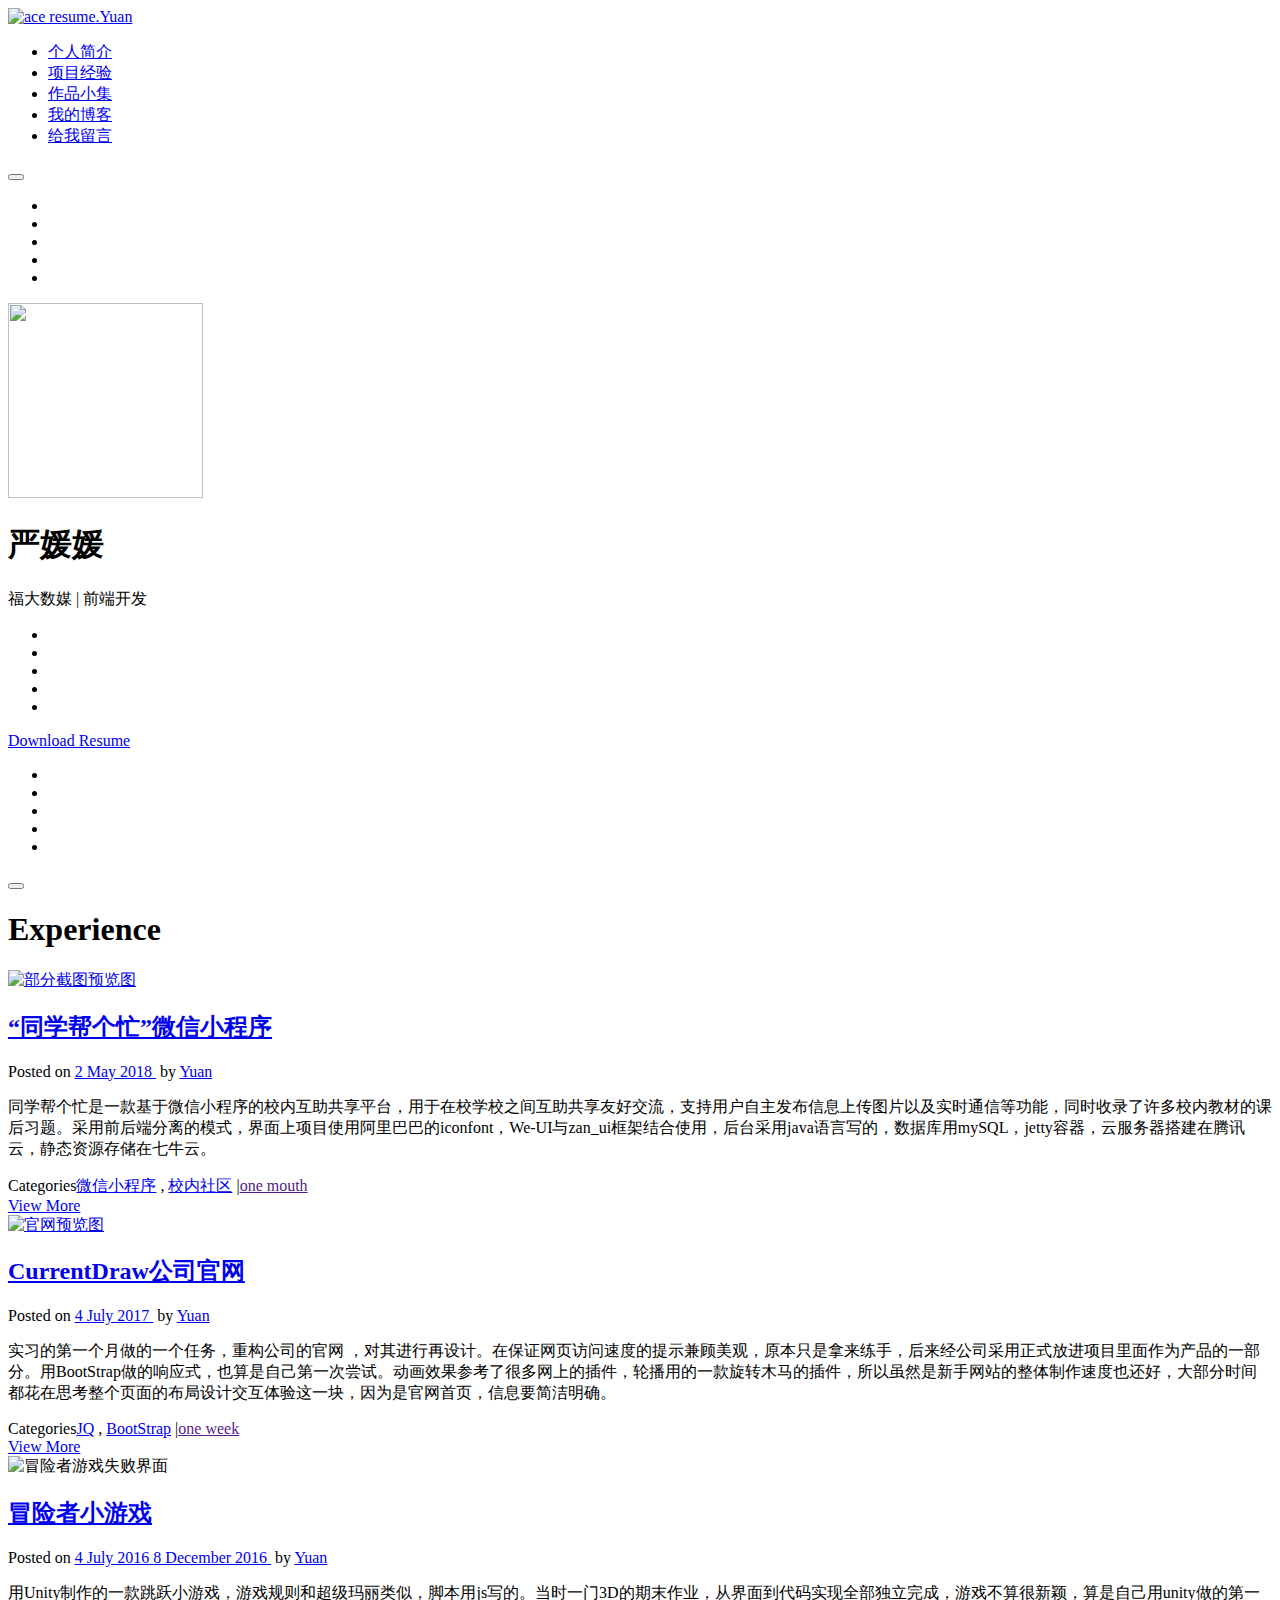
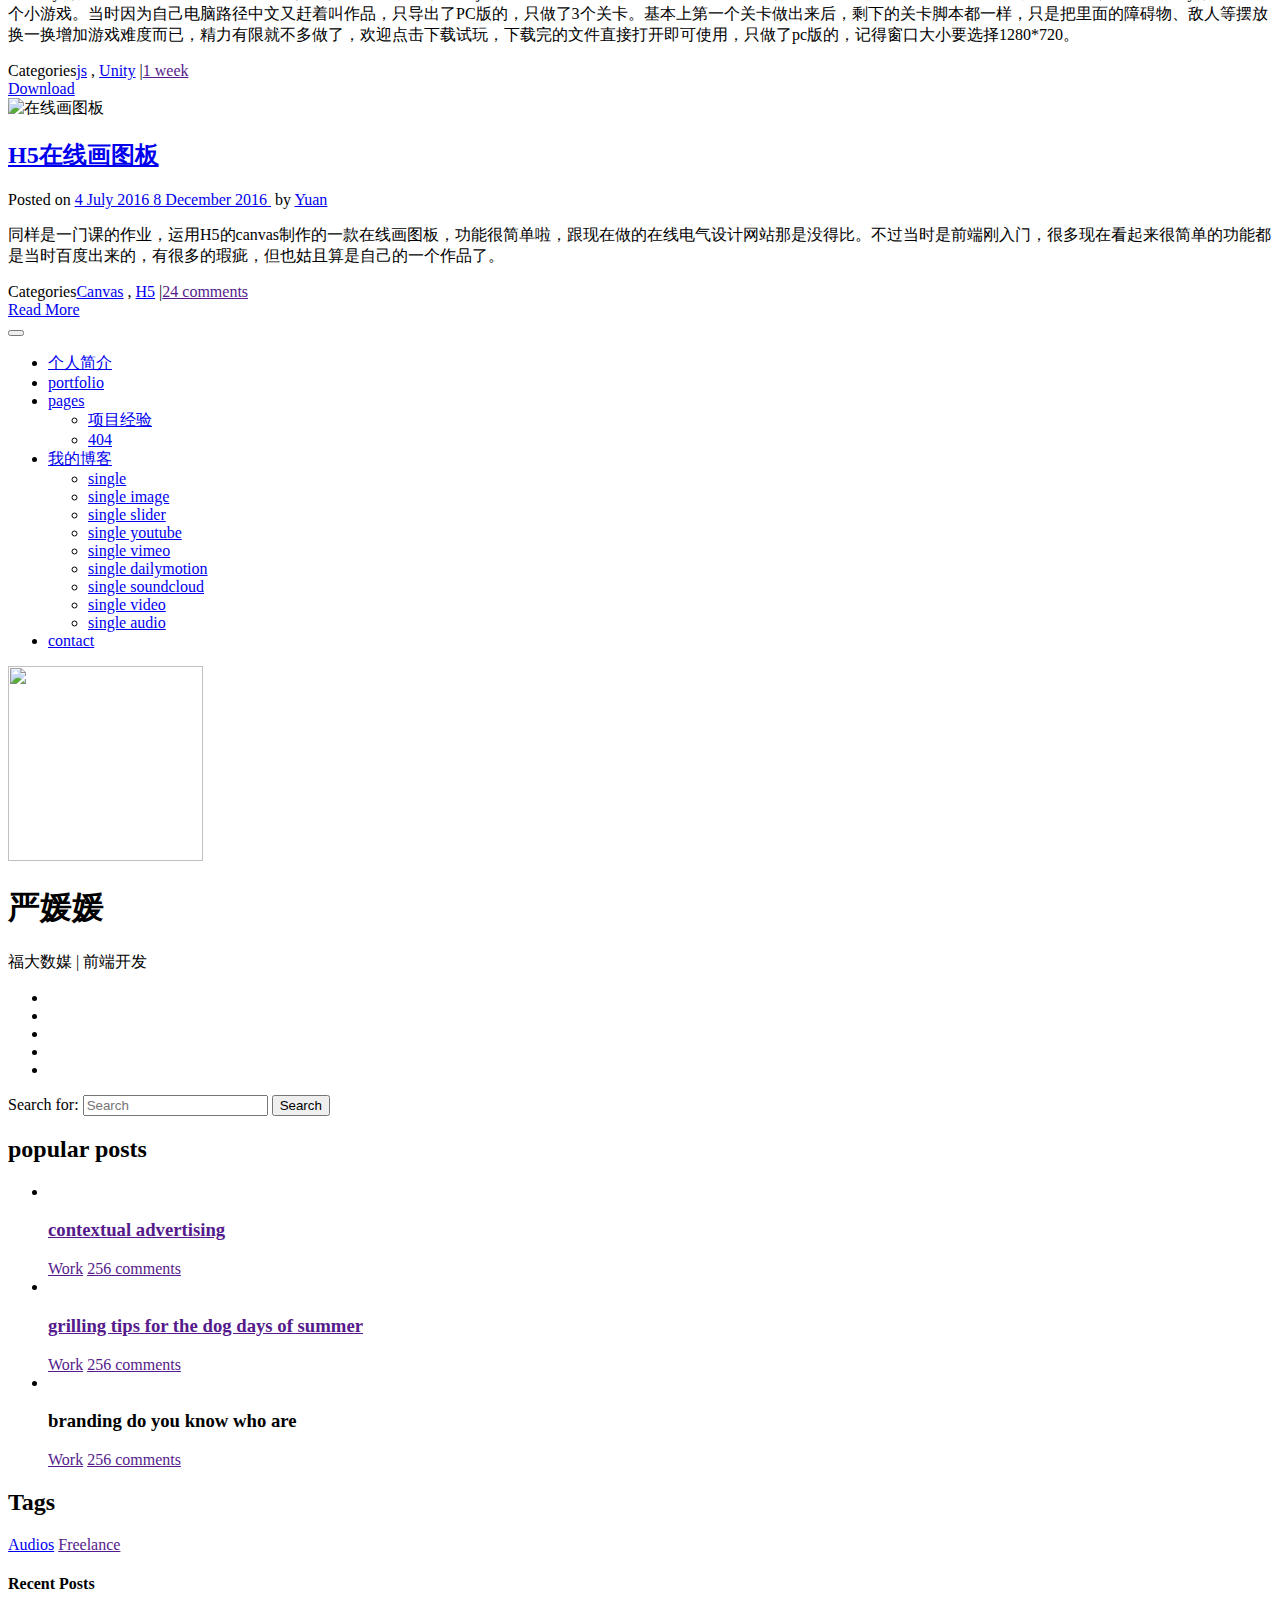
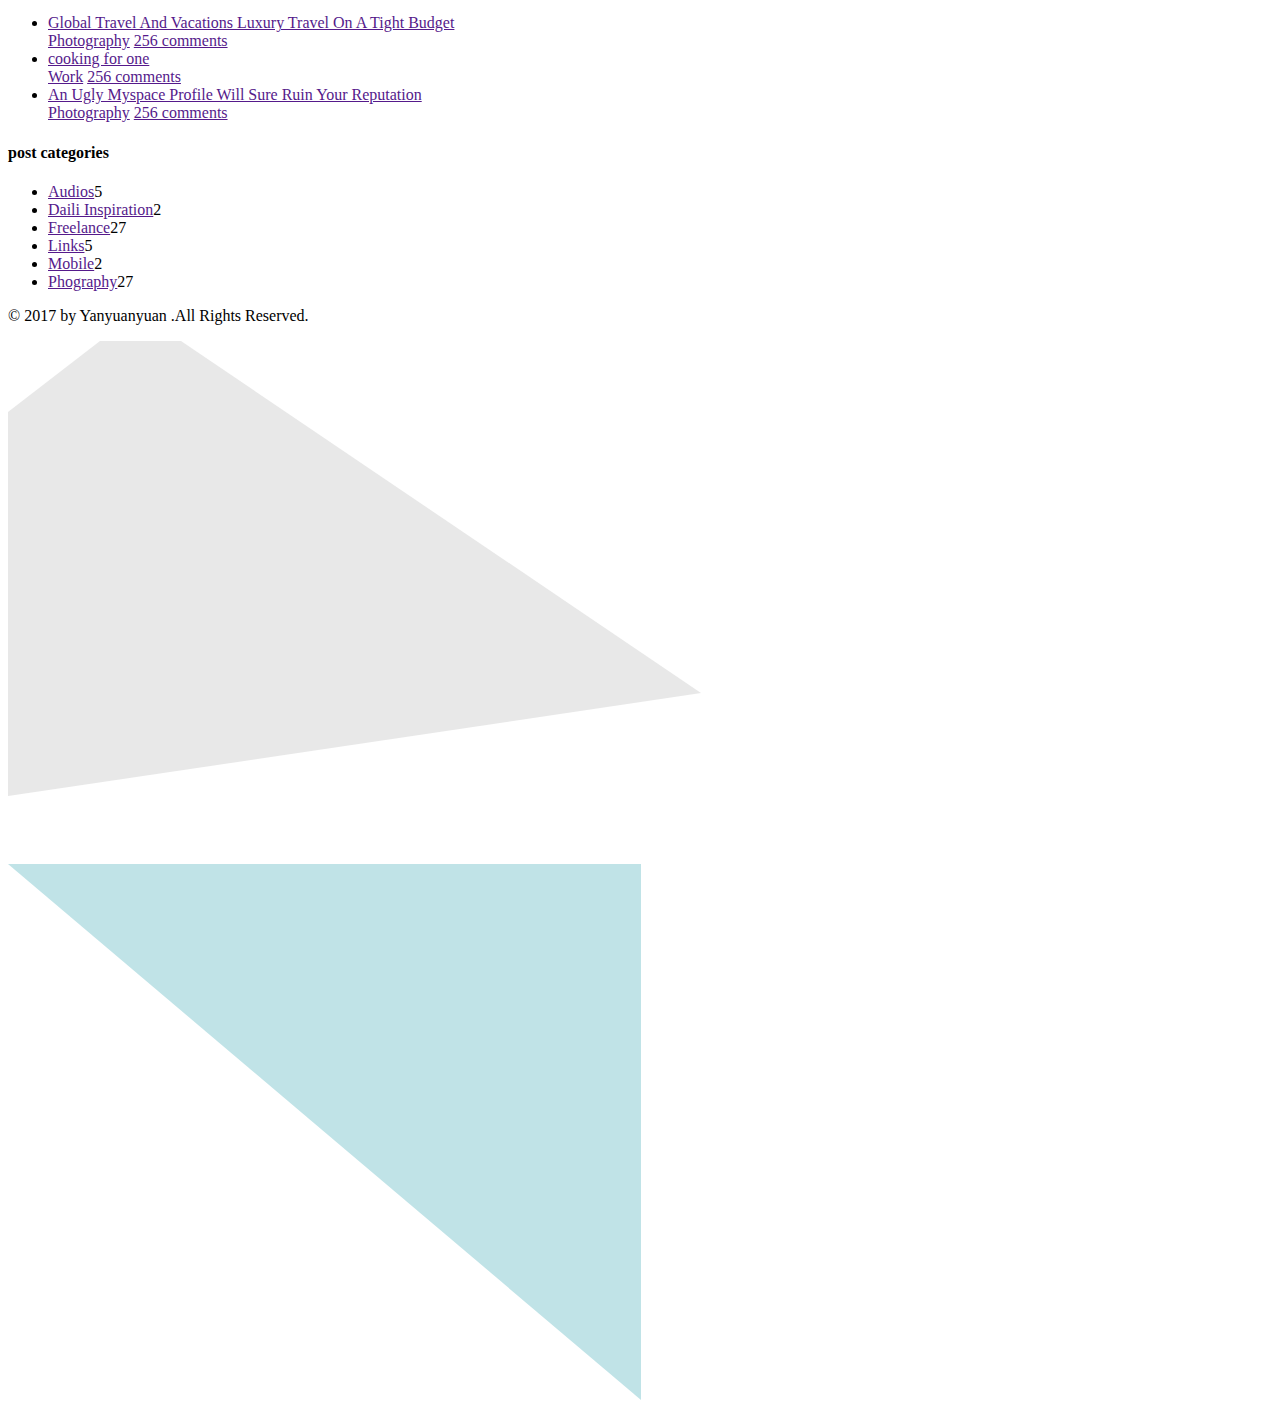
==== experience.html @ 44df990e "feat:新增校内互助共享平台小程序" ====
﻿<!DOCTYPE html>
<html lang="en" class="ace ace-card-on ace-tab-nav-on ace-main-nav-on ace-sidebar-on" data-theme-color="#c0e3e7">
<head>
	<meta charset="utf-8">
	<meta http-equiv="X-UA-Compatible" content="IE=edge">
	<meta name="viewport" content="width=device-width, initial-scale=1">

	<title>欢迎来访</title>
	<meta name="description" content="">
	<link rel="shortcut icon" href="yuan.ico">

	<!-- Google Fonts -->
	<link href="https://fonts.googleapis.com/css?family=Quicksand:400,700" rel="stylesheet">
	<link href="https://fonts.googleapis.com/css?family=Pacifico" rel="stylesheet">

	<!-- Icon Fonts -->
	<link href="fonts/icomoon/style.css" rel="stylesheet">

	<!-- Styles -->
	<link href="js/plugins/highlight/solarized-light.css" rel="stylesheet">
	<link href="style.css" rel="stylesheet">

	<!-- Modernizer -->
	<script type="text/javascript" src="js/vendor/modernizr-3.3.1.min.js"></script>
</head>
<body class="category">
<div class="ace-wrapper">
	<header id="ace-header" class="ace-container-shift ace-logo-in ace-head-boxed ace-nav-right">
		<div class="ace-head-inner">
			<div class="ace-head-container ace-container">
				<div class="ace-head-row">
					<div id="ace-head-col1" class="ace-head-col text-left">
						<a id="ace-logo" class="ace-logo" href="index.html">
							<img src="img/uploads/brand/logo.svg" alt="ace resume"><span>.Yuan</span>
						</a>
					</div>

					<div id="ace-head-col2" class="ace-head-col text-right">
						<div class="ace-nav-container ace-container hidden-sm hidden-xs">
							<nav id="ace-main-nav">
								<ul class="clear-list">
									<li><a href="index.html">个人简介</a></li>
									<li><a href="experience.html">项目经验</a></li>
									<li><a href="portfolio.html">作品小集</a>
									<li><a href="category.html">我的博客</a></li>
									<li><a href="contact.html">给我留言 </a></li>
								</ul>
							</nav>
						</div>
					</div>
					<div id="ace-head-col3" class="ace-head-col text-right">
						<button id="ace-sidebar-btn" class="btn btn-icon btn-light btn-shade">
							<span class="ace-icon ace-icon-side-bar-icon"></span>
						</button>
					</div>
				</div>
			</div><!-- .ace-container -->
		</div><!-- .ace-head-inner -->
	</header><!-- #ace-header -->


	<nav id="ace-nav-sm" class="ace-nav hidden-lg hidden-md">
		<ul class="clear-list">
			<li>
				<a href="index.html" data-tooltip="Home"><img class="avatar avatar-42" src="https://tva4.sinaimg.cn/crop.0.0.996.996.180/c1e29ea8jw8fd8eurm4sqj20ro0ro0uo.jpg" alt=""></a>
			</li>
			<li>
				<a href="experience.html" data-tooltip="Experience"><span class="ace-icon ace-icon-experience"></span></a>
			</li>
			<li>
				<a href="portfolio.html" data-tooltip="Portfolio"><span class="ace-icon ace-icon-portfolio"></span></a>
			</li>
			<li class="active">
				<a href="category.html" data-tooltip="Blog"><span class="ace-icon ace-icon-blog"></span></a>
			</li>
			<li>
				<a href="contact.html" data-tooltip="Contact"><span class="ace-icon ace-icon-contact"></span></a>
			</li>

		</ul>
	</nav><!-- #ace-tab-nav-sm -->

	<article id="ace-card" class="ace-card bg-primary">
		<div class="ace-card-inner text-center">
			<img class="avatar avatar-195" src="https://tva4.sinaimg.cn/crop.0.0.996.996.180/c1e29ea8jw8fd8eurm4sqj20ro0ro0uo.jpg" width="195" height="195" alt="">
			<h1>严媛媛</h1>
			<p class="text-muted">福大数媒 | 前端开发</p>
			<ul class="ace-social clear-list">
				<li><a><span class="ace-icon ace-icon-wechat"></span></a></li>
				<li><a><span class="ace-icon ace-icon-mobile-phone"></span></a></li>
				<li><a><span class="ace-icon ace-icon-qq"></span></a></li>
				<li><a href="http://weibo.com/3252854440/profile?topnav=1&wvr=6"><span
						class="ace-icon ace-icon-weibo"></span></a></li>
				<li><a href="https://github.com/yanOO1497"><span class="ace-icon ace-icon-github"></span></a></li>
			</ul>
		</div>

		<footer class="ace-card-footer">
			<!--<img src="img/uploads/avatar/avatar-wechat.jpg" alt="">-->
			<a class="btn btn-lg btn-block btn-thin btn-upper " href="files/前端开发-福州大学-严媛媛-18届.pdf">Download
				Resume</a>
		</footer>
	</article><!-- #ace-card -->

	<div id="ace-content" class="ace-container-shift">
		<div class="ace-container">
			<div id="ace-nav-wrap" class="hidden-sm hidden-xs">
				<div class="ace-nav-cont">
					<div id="ace-nav-scroll">
						<nav id="ace-nav" class="ace-nav">
							<ul class="clear-list">
								<li>
									<a href="index.html" data-tooltip="Home"><img class="avatar avatar-42" src="https://tva4.sinaimg.cn/crop.0.0.996.996.180/c1e29ea8jw8fd8eurm4sqj20ro0ro0uo.jpg" alt=""></a>
								</li>
								<li class="active">
									<a href="experience.html" data-tooltip="Experience"><span class="ace-icon ace-icon-experience"></span></a>
								</li>
								<li>
									<a href="portfolio.html" data-tooltip="Portfolio"><span class="ace-icon ace-icon-portfolio"></span></a>
								</li>
								<li>
									<a href="category.html" data-tooltip="Blog"><span
											class="ace-icon ace-icon-blog"></span></a>
								</li>
								<li>
									<a href="contact.html" data-tooltip="Contact"><span class="ace-icon ace-icon-contact"></span></a>
								</li>

							</ul>
						</nav>
					</div>

					<div id="ace-nav-tools" class="hidden">
						<span class="ace-icon ace-icon-dots-three-horizontal"></span>

						<button id="ace-nav-arrow" class="clear-btn">
							<span class="ace-icon ace-icon-chevron-thin-down"></span>
						</button>
					</div>
				</div>
				<div class="ace-nav-btm"></div>
			</div><!-- .ace-nav-wrap -->

			<div class="ace-paper-stock">
				<main class="ace-paper clearfix">

					<div class="ace-paper-cont clear-mrg">

						<!-- START: PAGE CONTENT -->
						<header class="page-header padd-box">
							<h1 class="title-lg text-upper"> Experience</h1>
						</header>
						<article class="post hentry">
							<div class="post-media">
								<a href="https://github.com/yanOO1497/schoolShare" rel="bookmark" target="_blank">
									<img src="img/uploads/schoolShare.png" alt="部分截图预览图" title="点击跳转到演示链接">
									<br>
								</a>
							</div>
							<div class="padd-box-sm">
								<header class="post-header text-center">
									<h2 class="post-title entry-title text-upper"><a rel="bookmark"
																					 href="https://github.com/yanOO1497/schoolShare"
																					 target="_blank">“同学帮个忙”微信小程序</a>
									</h2>

									<div class="post-header-info">
										<span class="posted-on"><span class="screen-reader-text">Posted on </span><a
												href="#" rel="bookmark">
											<time class="post-date published" datetime="2017-07-04T11:33:08+00:00">2
												May 2018
											</time>
										</a></span>
										&nbsp;<span class="post-author vcard">by <a class="url fn n" href="#"
																					rel="author">Yuan</a></span>
									</div>
								</header>

								<div class="post-content entry-content editor clearfix clear-mrg">
									<p>同学帮个忙是一款基于微信小程序的校内互助共享平台，用于在校学校之间互助共享友好交流，支持用户自主发布信息上传图片以及实时通信等功能，同时收录了许多校内教材的课后习题。采用前后端分离的模式，界面上项目使用阿里巴巴的iconfont，We-UI与zan_ui框架结合使用，后台采用java语言写的，数据库用mySQL，jetty容器，云服务器搭建在腾讯云，静态资源存储在七牛云。</p>
								</div>
								<footer class="post-footer">
									<div class="post-footer-top brd-btm clearfix">
										<div class="post-footer-info">
																<span class="post-cat-links"><span class="screen-reader-text">Categories</span><a
																		href="#"
																		rel="category tag">微信小程序</a>&nbsp;,&nbsp;<a
																		href="#" rel="category tag">校内社区</a>
																</span><span class="post-line">|</span><a
												href="" class="post-comments-count">one mouth</a>
										</div>
										<div class="post-more">
											<a class="btn btn-sm btn-primary"
											   href="https://github.com/yanOO1497/schoolShare" rel="bookmark">View
												More</a>
										</div>
									</div>
								</footer>
							</div>
						</article><!-- .post -->
						<article class="post hentry">
							<div class="post-media">
								<a href="http://yuan1497.coding.me/CurrentDrawIndex/" rel="bookmark" target="_blank">
									<img src="img/uploads/currentIndex.png" alt="官网预览图" title="点击跳转到演示链接">
									<br>
								</a>
							</div>
							<div class="padd-box-sm">
								<header class="post-header text-center">
									<h2 class="post-title entry-title text-upper"><a rel="bookmark"
																					 href="http://yuan1497.coding.me/CurrentDrawIndex"
																					 target="_blank">CurrentDraw公司官网</a>
									</h2>

									<div class="post-header-info">
										<span class="posted-on"><span class="screen-reader-text">Posted on </span><a
												href="#" rel="bookmark">
											<time class="post-date published" datetime="2017-07-04T11:33:08+00:00">4
												July 2017
											</time>
										</a></span>
										&nbsp;<span class="post-author vcard">by <a class="url fn n" href="#"
																					rel="author">Yuan</a></span>
									</div>
								</header>

								<div class="post-content entry-content editor clearfix clear-mrg">
									<p>实习的第一个月做的一个任务，重构公司的官网
										，对其进行再设计。在保证网页访问速度的提示兼顾美观，原本只是拿来练手，后来经公司采用正式放进项目里面作为产品的一部分。用BootStrap做的响应式，也算是自己第一次尝试。动画效果参考了很多网上的插件，轮播用的一款旋转木马的插件，所以虽然是新手网站的整体制作速度也还好，大部分时间都花在思考整个页面的布局设计交互体验这一块，因为是官网首页，信息要简洁明确。</p>
								</div>

								<footer class="post-footer">
									<div class="post-footer-top brd-btm clearfix">
										<div class="post-footer-info">
																<span class="post-cat-links"><span class="screen-reader-text">Categories</span><a
																		href="#"
																		rel="category tag">JQ</a>&nbsp;,&nbsp;<a
																		href="#" rel="category tag">BootStrap</a>
																</span><span class="post-line">|</span><a
												href="" class="post-comments-count">one week</a>
										</div>
										<div class="post-more">
											<a class="btn btn-sm btn-primary"
											   href="https://yuan1497.coding.me/CurrentDrawIndex" rel="bookmark">View
												More</a>
										</div>
									</div>
								</footer>
							</div>
						</article><!-- .post -->
						<article class="post hentry">
							<div class="post-media">
								<img src="img/uploads/failed.png" alt="冒险者游戏失败界面" title="冒险者游戏失败界面">
							</div>
							<div class="padd-box-sm">
								<header class="post-header text-center">
									<h2 class="post-title entry-title text-upper"><a rel="bookmark"
																					 href="http://ox1eawlr1.bkt.clouddn.com/files/%E5%86%92%E9%99%A9%E8%80%85%E6%B8%B8%E6%88%8F%E7%AA%97%E5%8F%A3%E5%A4%A7%E5%B0%8F%E4%B8%BA1280720.zip">冒险者小游戏</a>
									</h2>
									<div class="post-header-info">
										<span class="posted-on"><span class="screen-reader-text">Posted on </span><a
												href="#" rel="bookmark">
											<time class="post-date published" datetime="2016-07-04T11:33:08+00:00">4 July 2016</time>
											<time class="post-date updated" datetime="2016-12-08T14:45:55+00:00">8 December 2016</time>
										</a></span>
										&nbsp;<span class="post-author vcard">by <a class="url fn n" href="#"
																					rel="author">Yuan</a></span>
									</div>
								</header>

								<div class="post-content entry-content editor clearfix clear-mrg">
									<p>
										用Unity制作的一款跳跃小游戏，游戏规则和超级玛丽类似，脚本用js写的。当时一门3D的期末作业，从界面到代码实现全部独立完成，游戏不算很新颖，算是自己用unity做的第一个小游戏。当时因为自己电脑路径中文又赶着叫作品，只导出了PC版的，只做了3个关卡。基本上第一个关卡做出来后，剩下的关卡脚本都一样，只是把里面的障碍物、敌人等摆放换一换增加游戏难度而已，精力有限就不多做了，欢迎点击下载试玩，下载完的文件直接打开即可使用，只做了pc版的，记得窗口大小要选择1280*720。</p>
								</div>

								<footer class="post-footer">
									<div class="post-footer-top brd-btm clearfix">
										<div class="post-footer-info">
																	<span class="post-cat-links"><span class="screen-reader-text">Categories</span><a
																			href="#" rel="category tag">js</a>&nbsp;,&nbsp;<a
																			href="#" rel="category tag">Unity</a>
																	</span><span class="post-line">|</span><a
												href="" class="post-comments-count">1 week</a>
										</div>

										<div class="post-more">
											<a class="btn btn-sm btn-primary" href="http://ox1eawlr1.bkt.clouddn.com/files/%E5%86%92%E9%99%A9%E8%80%85%E6%B8%B8%E6%88%8F%E7%AA%97%E5%8F%A3%E5%A4%A7%E5%B0%8F%E4%B8%BA1280720.zip"
											   rel="bookmark">Download</a>
										</div>
									</div>
								</footer>
							</div>
						</article><!-- .post -->
						<article class="post hentry">
							<div class="post-media">
								<img src="img/uploads/drawing.png" alt="在线画图板">
							</div>
							<div class="padd-box-sm">
								<header class="post-header text-center">
									<h2 class="post-title entry-title text-upper"><a rel="bookmark"
																					 href="https://yuan1497.coding.me/drawing">H5在线画图板</a>
									</h2>

									<div class="post-header-info">
										<span class="posted-on"><span class="screen-reader-text">Posted on </span><a
												href="#" rel="bookmark">
											<time class="post-date published" datetime="2016-07-04T11:33:08+00:00">4 July 2016</time>
											<time class="post-date updated" datetime="2016-12-08T14:45:55+00:00">8 December 2016</time>
										</a></span>
										&nbsp;<span class="post-author vcard">by <a class="url fn n" href="#"
																					rel="author">Yuan</a></span>
									</div>
								</header>

								<div class="post-content entry-content editor clearfix clear-mrg">
									<p>
										同样是一门课的作业，运用H5的canvas制作的一款在线画图板，功能很简单啦，跟现在做的在线电气设计网站那是没得比。不过当时是前端刚入门，很多现在看起来很简单的功能都是当时百度出来的，有很多的瑕疵，但也姑且算是自己的一个作品了。</p>
								</div>

								<footer class="post-footer">
									<div class="post-footer-top brd-btm clearfix">
										<div class="post-footer-info">
														<span class="post-cat-links"><span class="screen-reader-text">Categories</span><a
																href="#" rel="category tag">Canvas</a>&nbsp;,&nbsp;<a
																href="#" rel="category tag">H5</a>
														</span><span class="post-line">|</span><a
												href="" class="post-comments-count">24 comments</a>
										</div>

										<div class="post-more">
											<a class="btn btn-sm btn-primary" href="https://yuan1497.coding.me/drawing"
											   rel="bookmark">Read More</a>
										</div>
									</div>
								</footer>
							</div>
						</article><!-- .post -->

						<!-- <div class="pagination">
							<a class="next page-numbers" href=""><i class="ace-icon ace-icon-chevron-left"></i></a>
							<span class="page-numbers current">1</span>
							<a class="page-numbers" href="">2</a>
							<a class="page-numbers" href="">3</a>
							<a class="page-numbers" href="">4</a>
							<a class="page-numbers" href="">5</a>
							<a class="next page-numbers" href=""><i class="ace-icon ace-icon-chevron-right"></i></a>
						</div> -->
						
						<!-- .pagination -->

						<!-- END: PAGE CONTENT -->

					</div><!-- .ace-paper-cont -->
				</main><!-- .ace-paper -->
			</div><!-- .ace-paper-stock -->

		</div><!-- .ace-container -->
	</div><!-- #ace-content -->

	<div id="ace-sidebar">
		<button id="ace-sidebar-close" class="btn btn-icon btn-light btn-shade">
			<span class="ace-icon ace-icon-close"></span>
		</button>

		<div id="ace-sidebar-inner">
			<nav id="ace-main-nav-sm" class="visible-xs visible-sm text-center">
				<ul class="clear-list">
					<li><a href="index.html">个人简介</a></li>
					<li><a href="portfolio.html">portfolio</a>
					<li class="has-sub-menu"><a href="#">pages</a>
						<ul class="sub-menu">
							<li><a href="experience.html">项目经验</a></li>
							<li><a href="404.html">404</a></li>
						</ul>
					</li>
					<li class="has-sub-menu"><a href="category.html">我的博客</a>
						<ul class="sub-menu">
							<li><a href="single.html">single</a></li>
							<li><a href="single-image.html">single image</a></li>
							<li><a href="#">single slider</a></li>
							<li><a href="single-youtube.html">single youtube</a></li>
							<li><a href="single-vimeo.html">single vimeo</a></li>
							<li><a href="single-dailymotion.html">single dailymotion</a></li>
							<li><a href="single-soundcloud.html">single soundcloud</a></li>
							<li><a href="single-video.html">single video</a></li>
							<li><a href="single-audio.html">single audio</a></li>
						</ul>
					</li>
					<li><a href="contact.html">contact</a></li>
				</ul>
			</nav><!-- #ace-main-nav-sm -->

			<article class="ace-card bg-primary">
				<div class="ace-card-inner text-center">
					<img class="avatar avatar-195" src="https://tva4.sinaimg.cn/crop.0.0.996.996.180/c1e29ea8jw8fd8eurm4sqj20ro0ro0uo.jpg" width="195" height="195" alt="">
					<h1>严媛媛</h1>
					<p class="text-muted">福大数媒 | 前端开发</p>
					<ul class="ace-social clear-list">
						<li><a><span class="ace-icon ace-icon-wechat"></span></a></li>
						<li><a><span class="ace-icon ace-icon-mobile-phone"></span></a></li>
						<li><a><span class="ace-icon ace-icon-qq"></span></a></li>
						<li><a href="http://weibo.com/3252854440/profile?topnav=1&wvr=6"><span
								class="ace-icon ace-icon-weibo"></span></a></li>
						<li><a href="https://github.com/yanOO1497"><span class="ace-icon ace-icon-github"></span></a>
						</li>
					</ul>
				</div>
			</article><!-- #ace-card -->

			<aside class="widget-area">
				<section class="widget widget_search">
					<form role="search" method="get" class="search-form" action="http://sc.chinaz.com/jiaoben/">
						<label>
							<span class="screen-reader-text">Search for:</span>
							<input type="search" class="search-field" placeholder="Search" value="" name="s">
						</label>
						<button type="submit" class="search-submit">
							<span class="screen-reader-text">Search</span>
							<span class="ace-icon ace-icon-search"></span>
						</button>
					</form>
				</section>

				<section class="widget widget_posts_entries">
					<h2 class="widget-title">popular posts</h2>
					<ul>
						<li>
							<a class="post-image" href="">
								<img src="http://noemi.px-lab.com/wp-content/uploads/2016/05/tttt-70x70.png" alt="">
							</a>
							<div class="post-content">
								<h3>
									<a href="">contextual advertising</a>
								</h3>
							</div>
							<div class="post-category-comment">
								<a href="" class="post-category">Work</a>
								<a href="" class="post-comments">256 comments</a>
							</div>
						</li>

						<li>
							<a class="post-image" href="">
								<img src="http://noemi.px-lab.com/wp-content/uploads/2016/05/IMG_8945-1-70x70.jpg" alt="">
							</a>
							<div class="post-content">
								<h3>
									<a href="">grilling tips for the dog days of summer</a>
								</h3>
							</div>
							<div class="post-category-comment">
								<a href="" class="post-category">Work</a>
								<a href="" class="post-comments">256 comments</a>
							</div>
						</li>

						<li>
							<a class="post-image" href="">
								<img src="http://noemi.px-lab.com/wp-content/uploads/2016/05/15-70x70.png" alt="">
							</a>
							<div class="post-content">
								<h3><a href=""></a>branding do you know who are</h3>
							</div>
							<div class="post-category-comment">
								<a href="" class="post-category">Work</a>
								<a href="" class="post-comments">256 comments</a>
							</div>
						</li>
					</ul>
				</section>

				<section id="tag_cloud-2" class="widget widget_tag_cloud">
					<h2 class="widget-title">Tags</h2>
					<div class="tagcloud">
						<a href="http://sc.chinaz.com/jiaoben/tag/audios/" class="tag-link-5 tag-link-position-1" title="1 topic" style="font-size: 1em;">Audios</a>
						<a href="" class="tag-link-7 tag-link-position-2" title="1 topic" style="font-size: 1em;">Freelance</a></div>
				</section>

				<section id="recent-posts-3" class="widget widget_recent_entries">
					<h4 class="widget-title">Recent Posts</h4>
					<ul>
						<li>
							<a href="">Global Travel And Vacations  Luxury Travel On A Tight  Budget</a>
							<div class="post-category-comment">
								<a href="" class="post-category">Photography</a>
								<a href="" class="post-comments">256 comments</a>
							</div>
						</li>
						<li>
							<a href="">cooking for one</a>
							<div class="post-category-comment">
								<a href="" class="post-category">Work</a>
								<a href="" class="post-comments">256 comments</a>
							</div>
						</li>
						<li>
							<a href="">An Ugly Myspace Profile Will  Sure Ruin Your Reputation</a>
							<div class="post-category-comment">
								<a href="" class="post-category">Photography</a>
								<a href="" class="post-comments">256 comments</a>
							</div>
						</li>
					</ul>
				</section>

				<section class="widget widget_categories">
					<h4 class="widget-title">post categories</h4>
					<ul>
						<li class="cat-item"><a href="">Audios</a>5</li>
						<li class="cat-item"><a href="">Daili Inspiration</a>2</li>
						<li class="cat-item"><a href="">Freelance</a>27</li>
						<li class="cat-item"><a href="">Links</a>5</li>
						<li class="cat-item"><a href="">Mobile</a>2</li>
						<li class="cat-item"><a href="">Phography</a>27</li>
					</ul>
				</section>
			</aside>

		</div><!-- #ace-sidebar-inner -->
	</div><!-- #ace-sidebar -->

	<footer id="ace-footer" class="ace-container-shift">
		<div class="ace-container">
			<div class="ace-footer-cont clear-mrg">
				<p class="text-center">© 2017 by Yanyuanyuan .All Rights Reserved.</p>
			</div>
		</div><!-- .ace-container -->
	</footer><!-- #ace-footer -->

	<!-- Triangle Shapes -->
	<svg id="ace-bg-shape-1" class="hidden-sm hidden-xs" height="519" width="758">
		<polygon points="0,455,693,352,173,0,92,0,0,71" style="fill:#d2d2d2;stroke:purple;stroke-width:0; opacity: 0.5"/>
	</svg>

	<svg id="ace-bg-shape-2" class="hidden-sm hidden-xs" height="536" width="633">
		<polygon points="0,0,633,0,633,536" style="fill:#c0e3e7;stroke:purple;stroke-width:0" />
	</svg>
</div><!-- .ace-wrapper -->

<!-- Scripts -->
<script type="text/javascript" src="js/vendor/jquery-1.12.4.min.js"></script>


<!---<script type="text/javascript" src="http://ditu.google.cn/maps/api/js?key=AIzaSyDiwY_5J2Bkv2UgSeJa4NOKl6WUezSS9XA"></script>--->
<script type="text/javascript" src="js/plugins/highlight/highlight.pack.js"></script>
<script type="text/javascript" src="js/plugins/jquery.mCustomScrollbar.min.js"></script>
<script type="text/javascript" src="js/plugins/isotope.pkgd.min.js"></script>
<script type="text/javascript" src="js/plugins/progressbar.min.js"></script>
<script type="text/javascript" src="js/plugins/slick.min.js"></script>

<script type="text/javascript" src="js/options.js"></script>
<script type="text/javascript" src="js/main.js"></script>
</body>
</html>
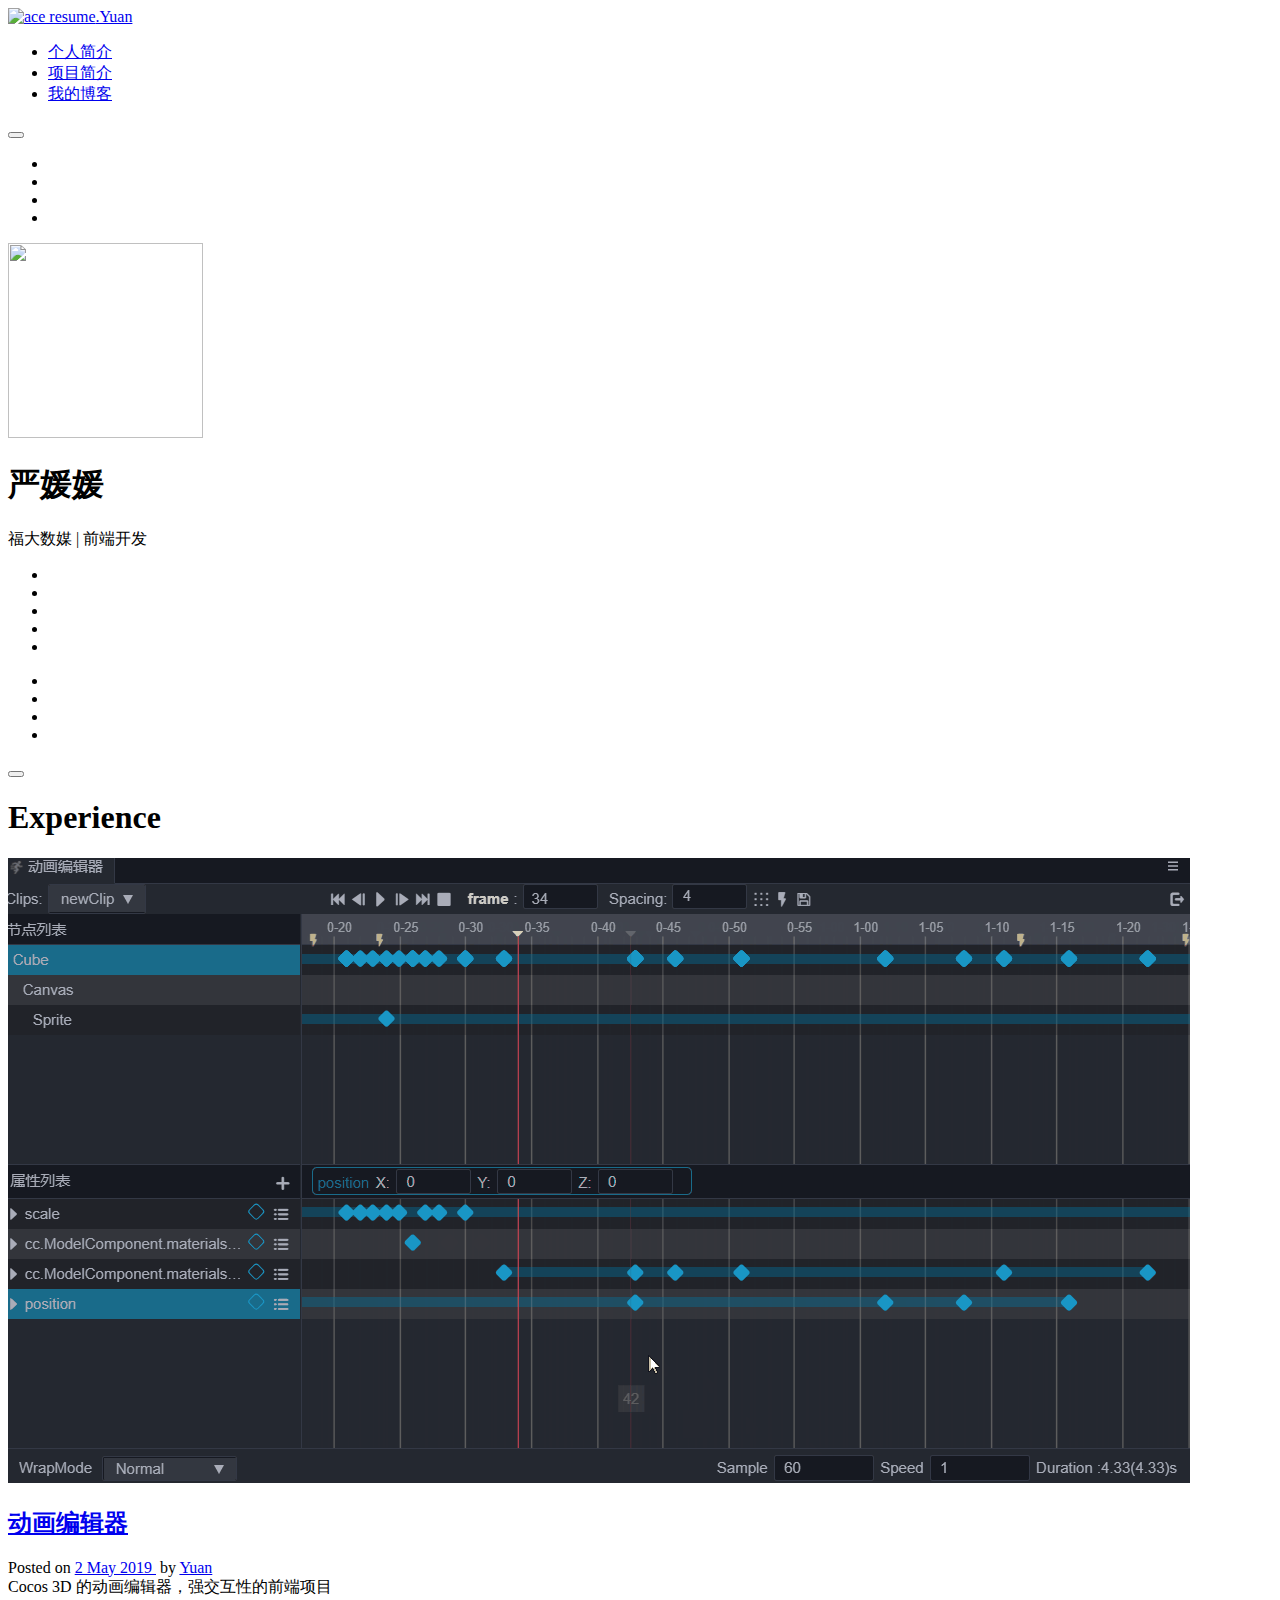
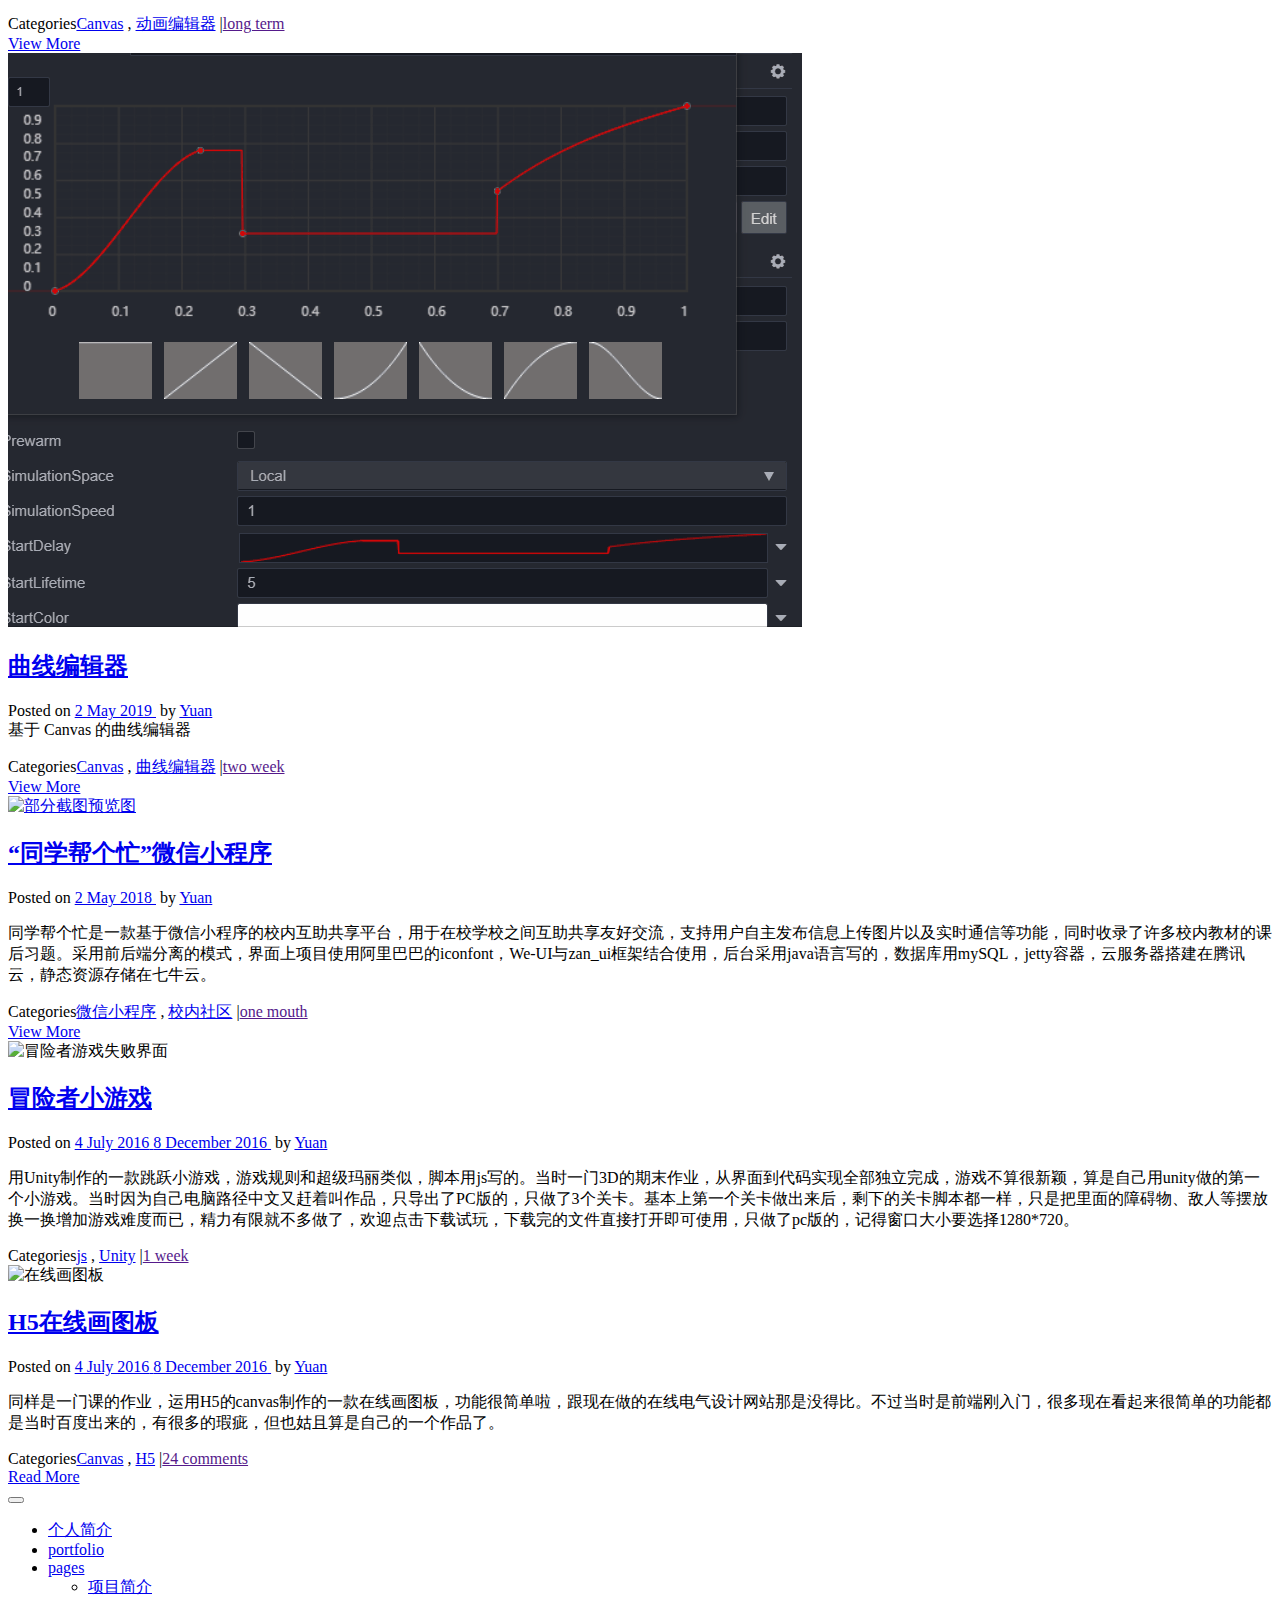
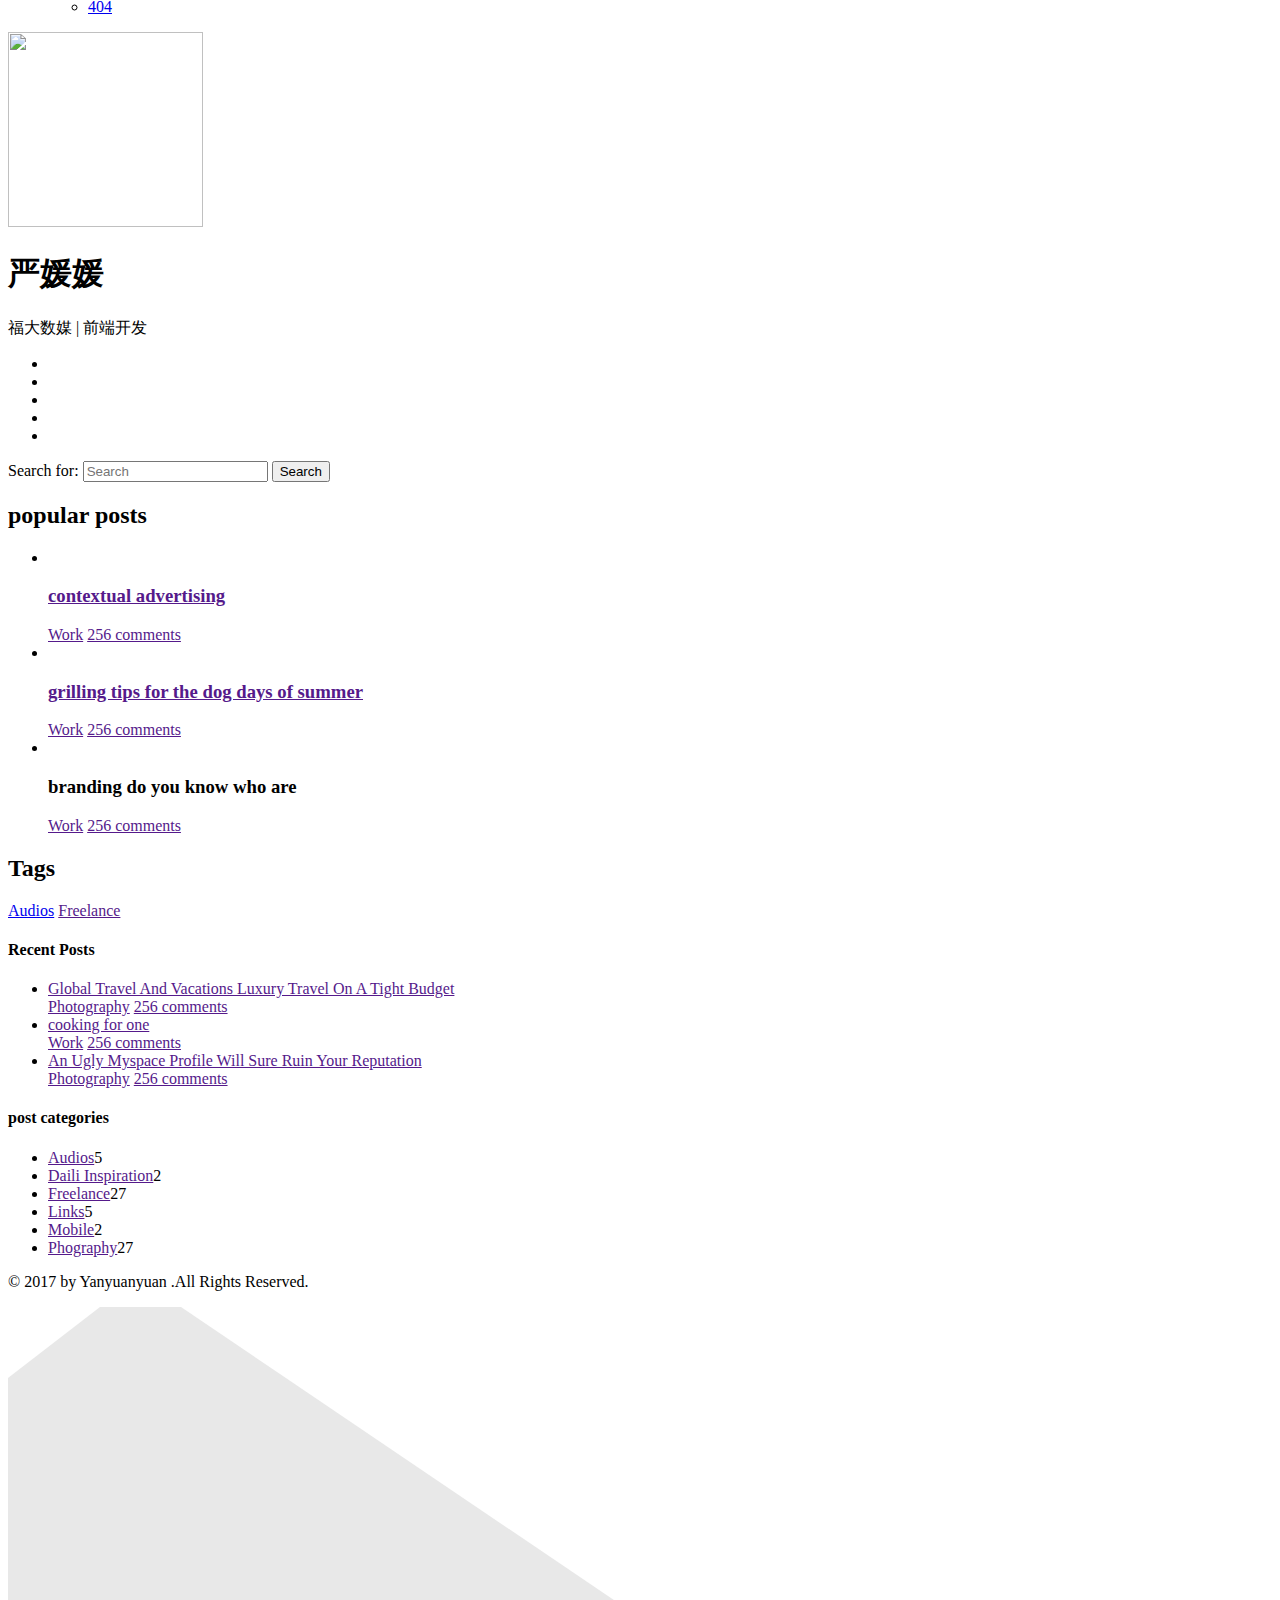
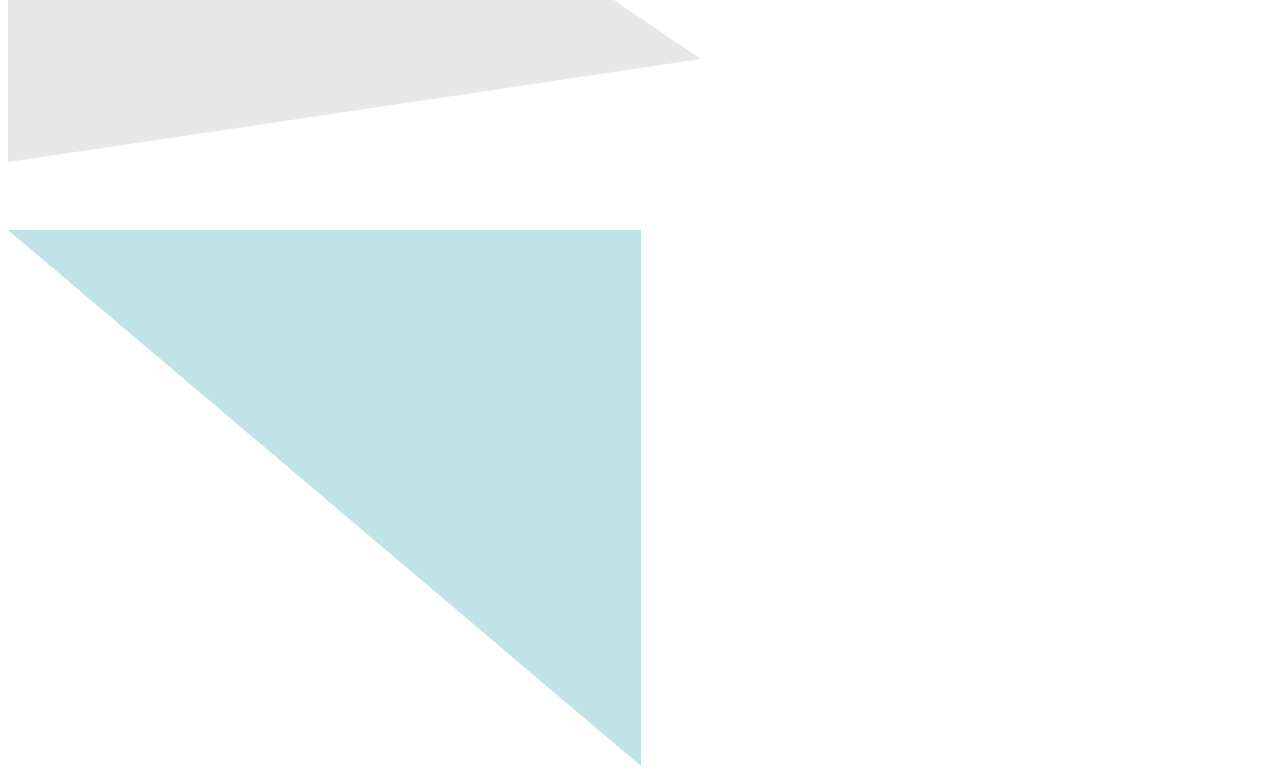
==== commit 78d790ad: "update" ====
--- a/experience.html
+++ b/experience.html
@@ -40,10 +40,10 @@
 							<nav id="ace-main-nav">
 								<ul class="clear-list">
 									<li><a href="index.html">个人简介</a></li>
-									<li><a href="experience.html">项目经验</a></li>
-									<li><a href="portfolio.html">作品小集</a>
-									<li><a href="category.html">我的博客</a></li>
-									<li><a href="contact.html">给我留言 </a></li>
+									<li><a href="experience.html">项目简介</a></li>
+									<!-- <li><a href="portfolio.html">作品小集</a> -->
+									<li><a href="https://yanoo1497.github.io/">我的博客</a></li>
+									<!-- <li><a href="contact.html">给我留言 </a></li> -->
 								</ul>
 							</nav>
 						</div>
@@ -71,11 +71,11 @@
 				<a href="portfolio.html" data-tooltip="Portfolio"><span class="ace-icon ace-icon-portfolio"></span></a>
 			</li>
 			<li class="active">
-				<a href="category.html" data-tooltip="Blog"><span class="ace-icon ace-icon-blog"></span></a>
+				<a href="https://yanoo1497.github.io/" data-tooltip="Blog"><span class="ace-icon ace-icon-blog"></span></a>
 			</li>
-			<li>
+			<!-- <li>
 				<a href="contact.html" data-tooltip="Contact"><span class="ace-icon ace-icon-contact"></span></a>
-			</li>
+			</li> -->
 
 		</ul>
 	</nav><!-- #ace-tab-nav-sm -->
@@ -97,8 +97,8 @@
 
 		<footer class="ace-card-footer">
 			<!--<img src="img/uploads/avatar/avatar-wechat.jpg" alt="">-->
-			<a class="btn btn-lg btn-block btn-thin btn-upper " href="files/前端开发-福州大学-严媛媛-18届.pdf">Download
-				Resume</a>
+			<!-- <a class="btn btn-lg btn-block btn-thin btn-upper " href="files/前端开发-福州大学-严媛媛-18届.pdf">Download
+				Resume</a> -->
 		</footer>
 	</article><!-- #ace-card -->
 
@@ -119,12 +119,12 @@
 									<a href="portfolio.html" data-tooltip="Portfolio"><span class="ace-icon ace-icon-portfolio"></span></a>
 								</li>
 								<li>
-									<a href="category.html" data-tooltip="Blog"><span
+									<a href="https://yanoo1497.github.io/" data-tooltip="Blog"><span
 											class="ace-icon ace-icon-blog"></span></a>
 								</li>
-								<li>
+								<!-- <li>
 									<a href="contact.html" data-tooltip="Contact"><span class="ace-icon ace-icon-contact"></span></a>
-								</li>
+								</li> -->
 
 							</ul>
 						</nav>
@@ -149,7 +149,103 @@
 						<!-- START: PAGE CONTENT -->
 						<header class="page-header padd-box">
 							<h1 class="title-lg text-upper"> Experience</h1>
-						</header>
+                        </header>
+                        <article class="post hentry">
+							<div class="post-media">
+								<a href="https://docs.cocos.com/creator3d/manual/zh/editor/animation/animation-editor.html" rel="bookmark" target="_blank">
+									<img src="img/animation.gif" alt="部分截图预览图" title="点击跳转到演示链接">
+									<br>
+								</a>
+							</div>
+							<div class="padd-box-sm">
+								<header class="post-header text-center">
+									<h2 class="post-title entry-title text-upper"><a rel="bookmark"
+																					 href="https://docs.cocos.com/creator3d/manual/zh/editor/animation/animation-editor.html"
+																					 target="_blank">动画编辑器</a>
+									</h2>
+
+									<div class="post-header-info">
+										<span class="posted-on"><span class="screen-reader-text">Posted on </span><a
+												href="#" rel="bookmark">
+											<time class="post-date published" datetime="2017-07-04T11:33:08+00:00">2
+												May 2019
+											</time>
+										</a></span>
+										&nbsp;<span class="post-author vcard">by <a class="url fn n" href="#"
+																					rel="author">Yuan</a></span>
+									</div>
+								</header>
+
+								<div class="post-content entry-content editor clearfix clear-mrg">Cocos 3D 的动画编辑器，强交互性的前端项目</p>
+								</div>
+								<footer class="post-footer">
+									<div class="post-footer-top brd-btm clearfix">
+										<div class="post-footer-info">
+																<span class="post-cat-links"><span class="screen-reader-text">Categories</span><a
+																		href="#"
+																		rel="category tag">Canvas</a>&nbsp;,&nbsp;<a
+																		href="#" rel="category tag">动画编辑器</a>
+																</span><span class="post-line">|</span><a
+												href="" class="post-comments-count">long term</a>
+										</div>
+										<div class="post-more">
+											<a class="btn btn-sm btn-primary"
+											   href="https://docs.cocos.com/creator3d/manual/zh/editor/animation/animation-editor.html" rel="bookmark">View
+												More</a>
+										</div>
+									</div>
+								</footer>
+							</div>
+                        </article><!-- .post -->
+
+                        <article class="post hentry">
+							<div class="post-media">
+								<a href="https://docs.cocos.com/creator3d/manual/zh/particle-system/editor/curve-editor.html?h=%E6%9B%B2%E7%BA%BF" rel="bookmark" target="_blank">
+									<img src="img/curve.gif" alt="部分截图预览图" title="点击跳转到文档介绍">
+									<br>
+								</a>
+							</div>
+							<div class="padd-box-sm">
+								<header class="post-header text-center">
+									<h2 class="post-title entry-title text-upper"><a rel="bookmark"
+																					 href="https://docs.cocos.com/creator3d/manual/zh/particle-system/editor/curve-editor.html?h=%E6%9B%B2%E7%BA%BF"
+																					 target="_blank">曲线编辑器</a>
+									</h2>
+
+									<div class="post-header-info">
+										<span class="posted-on"><span class="screen-reader-text">Posted on </span><a
+												href="#" rel="bookmark">
+											<time class="post-date published" datetime="2017-07-04T11:33:08+00:00">2
+												May 2019
+											</time>
+										</a></span>
+										&nbsp;<span class="post-author vcard">by <a class="url fn n" href="#"
+																					rel="author">Yuan</a></span>
+									</div>
+								</header>
+
+								<div class="post-content entry-content editor clearfix clear-mrg">基于 Canvas 的曲线编辑器</p>
+								</div>
+								<footer class="post-footer">
+									<div class="post-footer-top brd-btm clearfix">
+										<div class="post-footer-info">
+																<span class="post-cat-links"><span class="screen-reader-text">Categories</span><a
+																		href="#"
+																		rel="category tag">Canvas</a>&nbsp;,&nbsp;<a
+																		href="#" rel="category tag">曲线编辑器</a>
+																</span><span class="post-line">|</span><a
+												href="" class="post-comments-count">two week</a>
+										</div>
+										<div class="post-more">
+											<a class="btn btn-sm btn-primary"
+											   href="https://docs.cocos.com/creator3d/manual/zh/particle-system/editor/curve-editor.html" rel="bookmark">View
+												More</a>
+										</div>
+									</div>
+								</footer>
+							</div>
+                        </article><!-- .post -->
+
 						<article class="post hentry">
 							<div class="post-media">
 								<a href="https://github.com/yanOO1497/schoolShare" rel="bookmark" target="_blank">
@@ -198,7 +294,7 @@
 								</footer>
 							</div>
 						</article><!-- .post -->
-						<article class="post hentry">
+						<!-- <article class="post hentry">
 							<div class="post-media">
 								<a href="http://yuan1497.coding.me/CurrentDrawIndex/" rel="bookmark" target="_blank">
 									<img src="img/uploads/currentIndex.png" alt="官网预览图" title="点击跳转到演示链接">
@@ -247,7 +343,7 @@
 									</div>
 								</footer>
 							</div>
-						</article><!-- .post -->
+						</article>.post -->
 						<article class="post hentry">
 							<div class="post-media">
 								<img src="img/uploads/failed.png" alt="冒险者游戏失败界面" title="冒险者游戏失败界面">
@@ -283,10 +379,10 @@
 												href="" class="post-comments-count">1 week</a>
 										</div>
 
-										<div class="post-more">
+										<!-- <div class="post-more">
 											<a class="btn btn-sm btn-primary" href="http://ox1eawlr1.bkt.clouddn.com/files/%E5%86%92%E9%99%A9%E8%80%85%E6%B8%B8%E6%88%8F%E7%AA%97%E5%8F%A3%E5%A4%A7%E5%B0%8F%E4%B8%BA1280720.zip"
 											   rel="bookmark">Download</a>
-										</div>
+										</div> -->
 									</div>
 								</footer>
 							</div>
@@ -369,11 +465,11 @@
 					<li><a href="portfolio.html">portfolio</a>
 					<li class="has-sub-menu"><a href="#">pages</a>
 						<ul class="sub-menu">
-							<li><a href="experience.html">项目经验</a></li>
+							<li><a href="experience.html">项目简介</a></li>
 							<li><a href="404.html">404</a></li>
 						</ul>
 					</li>
-					<li class="has-sub-menu"><a href="category.html">我的博客</a>
+					<!-- <li class="has-sub-menu"><a href="category.html">我的博客</a>
 						<ul class="sub-menu">
 							<li><a href="single.html">single</a></li>
 							<li><a href="single-image.html">single image</a></li>
@@ -386,7 +482,7 @@
 							<li><a href="single-audio.html">single audio</a></li>
 						</ul>
 					</li>
-					<li><a href="contact.html">contact</a></li>
+					<li><a href="contact.html">contact</a></li> -->
 				</ul>
 			</nav><!-- #ace-main-nav-sm -->
 
